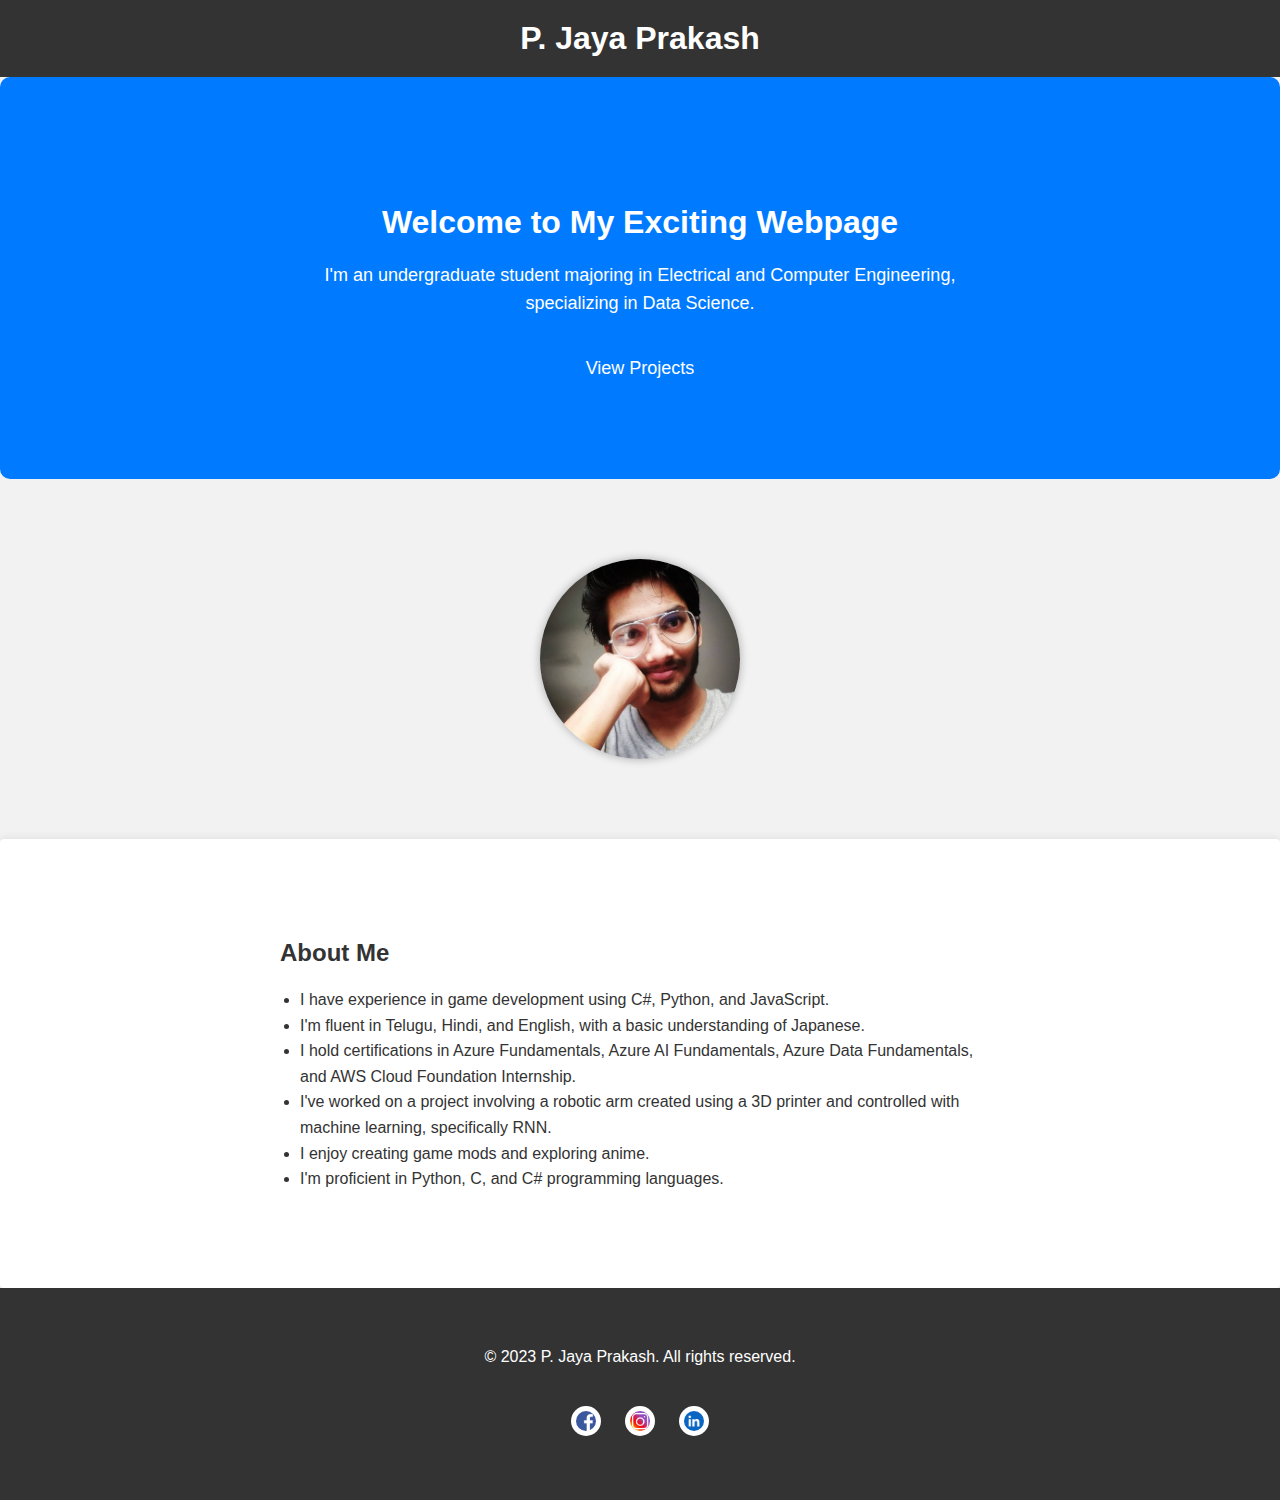
==== index.html @ f95ca8c1 "Update index.html" ====
<!DOCTYPE html>
<html lang="en">
<head>
  <meta charset="UTF-8">
  <meta name="viewport" content="width=device-width, initial-scale=1.0">
  <title>Professional Webpage</title>
  <style>
    * {
      box-sizing: border-box;
    }

    body {
      font-family: Arial, sans-serif;
      background-color: #f2f2f2;
      margin: 0;
      padding: 0;
      color: #333;
    }

    header {
      background-color: #333;
      color: #fff;
      padding: 20px;
      text-align: center;
    }

    h1 {
      font-size: 32px;
      margin: 0;
    }

    .container {
      max-width: 800px;
      margin: 0 auto;
      padding: 40px;
    }

    .hero {
      background-color: #007bff;
      color: #fff;
      padding: 60px;
      text-align: center;
      border-radius: 10px;
    }

    .hero h2 {
      font-size: 32px;
      margin-bottom: 20px;
    }

    .hero p {
      font-size: 18px;
      margin-bottom: 40px;
      line-height: 1.6;
    }

    .btn {
      background-color: #007bff;
      color: #fff;
      padding: 12px 24px;
      border-radius: 4px;
      text-decoration: none;
      font-size: 18px;
      transition: background-color 0.3s ease;
      border: none;
    }

    .btn:hover {
      background-color: #0056b3;
    }

    footer {
      background-color: #333;
      color: #fff;
      padding: 20px;
      text-align: center;
    }

    footer p {
      margin: 0;
    }

    .photo {
      max-width: 200px;
      display: block;
      margin: 0 auto;
      border-radius: 50%;
      margin-top: 40px;
      box-shadow: 0 0 10px rgba(0, 0, 0, 0.3);
    }

    .about {
      background-color: #fff;
      padding: 40px;
      margin-top: 40px;
      border-radius: 4px;
      box-shadow: 0 0 10px rgba(0, 0, 0, 0.1);
    }

    .about h2 {
      font-size: 24px;
      margin-bottom: 20px;
    }

    .about ul {
      list-style-type: disc;
      padding-left: 20px;
      line-height: 1.6;
    }

    .social-icons {
      margin-top: 40px;
      text-align: center;
    }

    .social-icons a {
      display: inline-block;
      margin: 0 10px;
      transition: opacity 0.3s ease;
    }

    .social-icons a img {
      width: 30px;
      height: 30px;
      border-radius: 50%;
      background-color: #fff;
      padding: 5px;
      transition: transform 0.3s ease;
    }

    .social-icons a:hover {
      opacity: 0.7;
    }

    @keyframes pulse {
      0% {
        transform: scale(1);
      }
      50% {
        transform: scale(1.1);
      }
      100% {
        transform: scale(1);
      }
    }

    .hero .btn {
      animation: pulse 1s infinite;
    }
  </style>
</head>
<body>

  <header>
    <h1>P. Jaya Prakash</h1>
  </header>

  <section class="hero">
    <div class="container">
      <h2>Welcome to My Exciting Webpage</h2>
      <p>I'm an undergraduate student majoring in Electrical and Computer Engineering, specializing in Data Science.</p>
      <a href="#" class="btn">View Projects</a>
    </div>
  </section>

  <div class="container">
    <img src="PHOTO.png" alt="My Photo" class="photo">
  </div>

  <section class="about">
    <div class="container">
      <h2>About Me</h2>
      <ul>
        <li>I have experience in game development using C#, Python, and JavaScript.</li>
        <li>I'm fluent in Telugu, Hindi, and English, with a basic understanding of Japanese.</li>
        <li>I hold certifications in Azure Fundamentals, Azure AI Fundamentals, Azure Data Fundamentals, and AWS Cloud Foundation Internship.</li>
        <li>I've worked on a project involving a robotic arm created using a 3D printer and controlled with machine learning, specifically RNN.</li>
        <li>I enjoy creating game mods and exploring anime.</li>
        <li>I'm proficient in Python, C, and C# programming languages.</li>
      </ul>
    </div>
  </section>

  <footer>
    <div class="container">
      <p>&copy; 2023 P. Jaya Prakash. All rights reserved.</p>
      <div class="social-icons">
        <a href="https://www.facebook.com/JayaPrakashPinninti0/"><img src="facebook.png" alt="Facebook"></a>
        <a href="https://www.instagram.com/prakashjp86/?hl=en"><img src="instagram.png" alt="Instagram"></a>
        <a href="https://www.linkedin.com/in/jaya-prakash-pinninti-8a67a0218/"><img src="linkedin.png" alt="LinkedIn"></a>
      </div>
    </div>
  </footer>

</body>
</html>
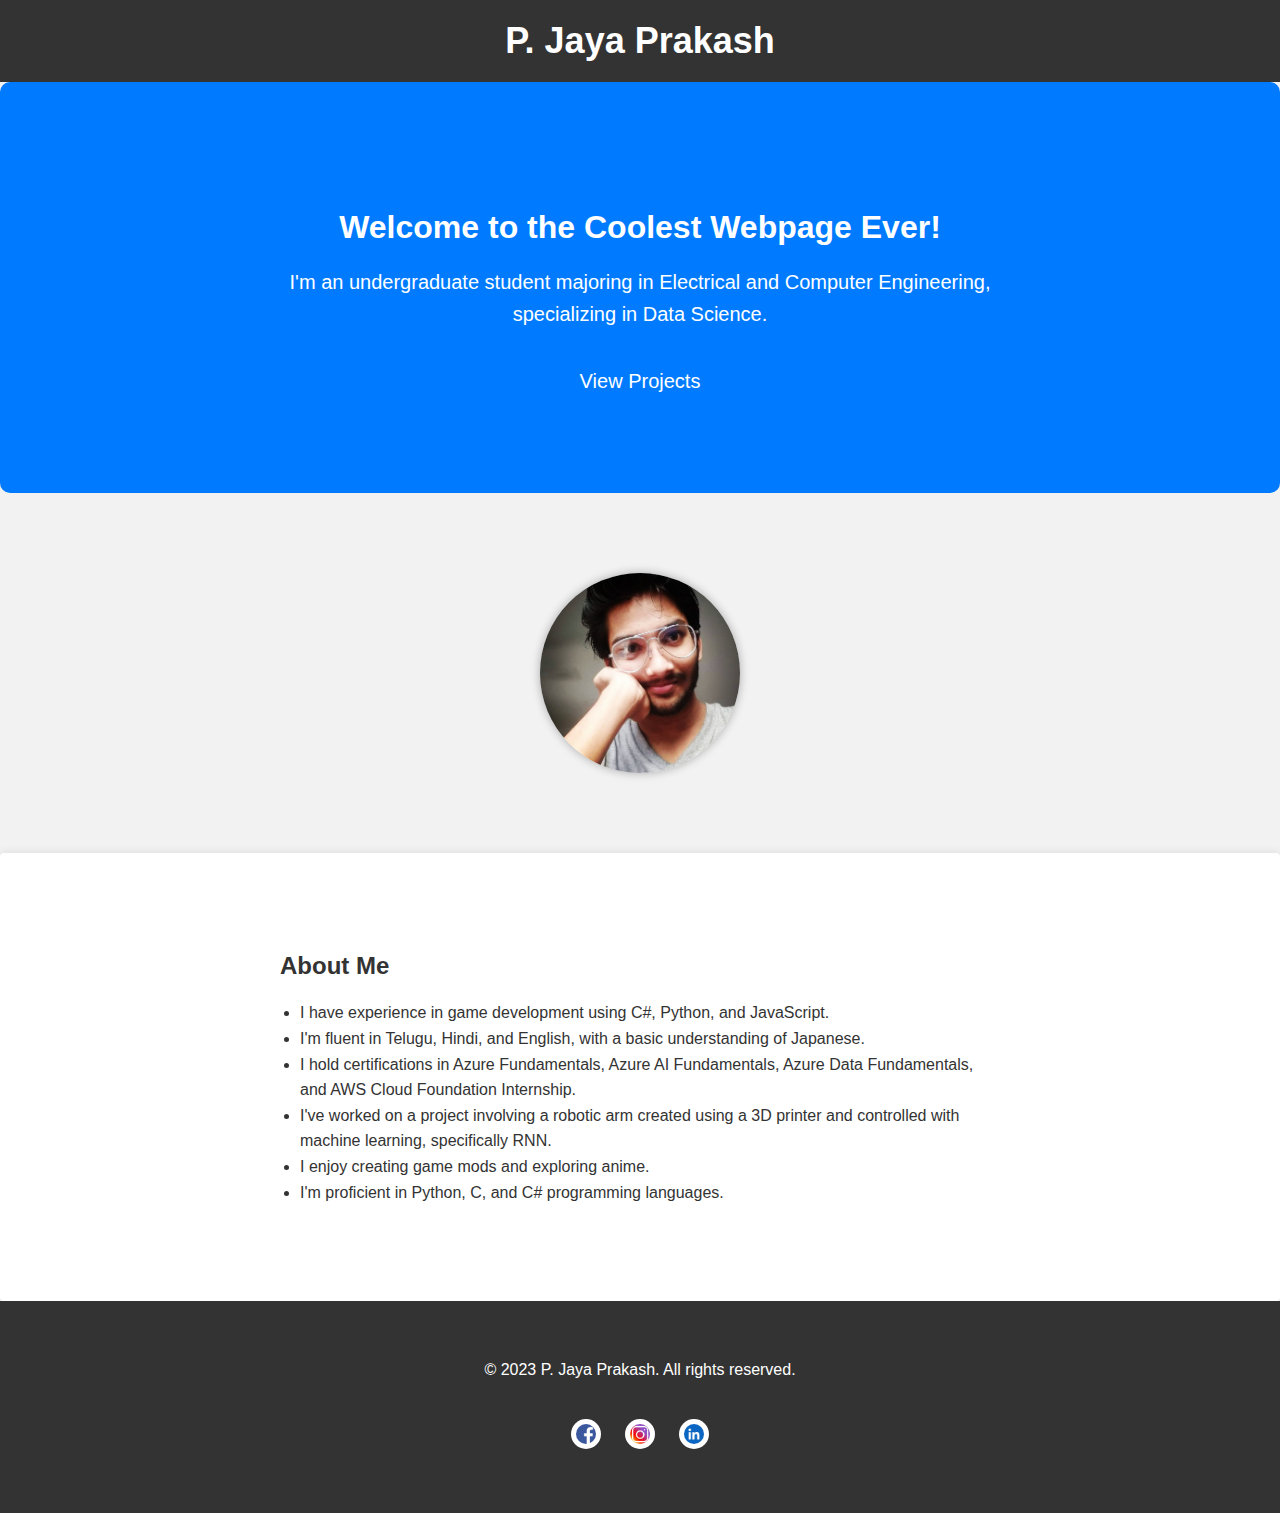
==== commit 5ca7b986: "Update index.html" ====
--- a/index.html
+++ b/index.html
@@ -3,7 +3,7 @@
 <head>
   <meta charset="UTF-8">
   <meta name="viewport" content="width=device-width, initial-scale=1.0">
-  <title>Professional Webpage</title>
+  <title>The Coolest Webpage Ever</title>
   <style>
     * {
       box-sizing: border-box;
@@ -25,7 +25,7 @@
     }
 
     h1 {
-      font-size: 32px;
+      font-size: 36px;
       margin: 0;
     }
 
@@ -49,7 +49,7 @@
     }
 
     .hero p {
-      font-size: 18px;
+      font-size: 20px;
       margin-bottom: 40px;
       line-height: 1.6;
     }
@@ -60,7 +60,7 @@
       padding: 12px 24px;
       border-radius: 4px;
       text-decoration: none;
-      font-size: 18px;
+      font-size: 20px;
       transition: background-color 0.3s ease;
       border: none;
     }
@@ -157,7 +157,7 @@
 
   <section class="hero">
     <div class="container">
-      <h2>Welcome to My Exciting Webpage</h2>
+      <h2>Welcome to the Coolest Webpage Ever!</h2>
       <p>I'm an undergraduate student majoring in Electrical and Computer Engineering, specializing in Data Science.</p>
       <a href="#" class="btn">View Projects</a>
     </div>
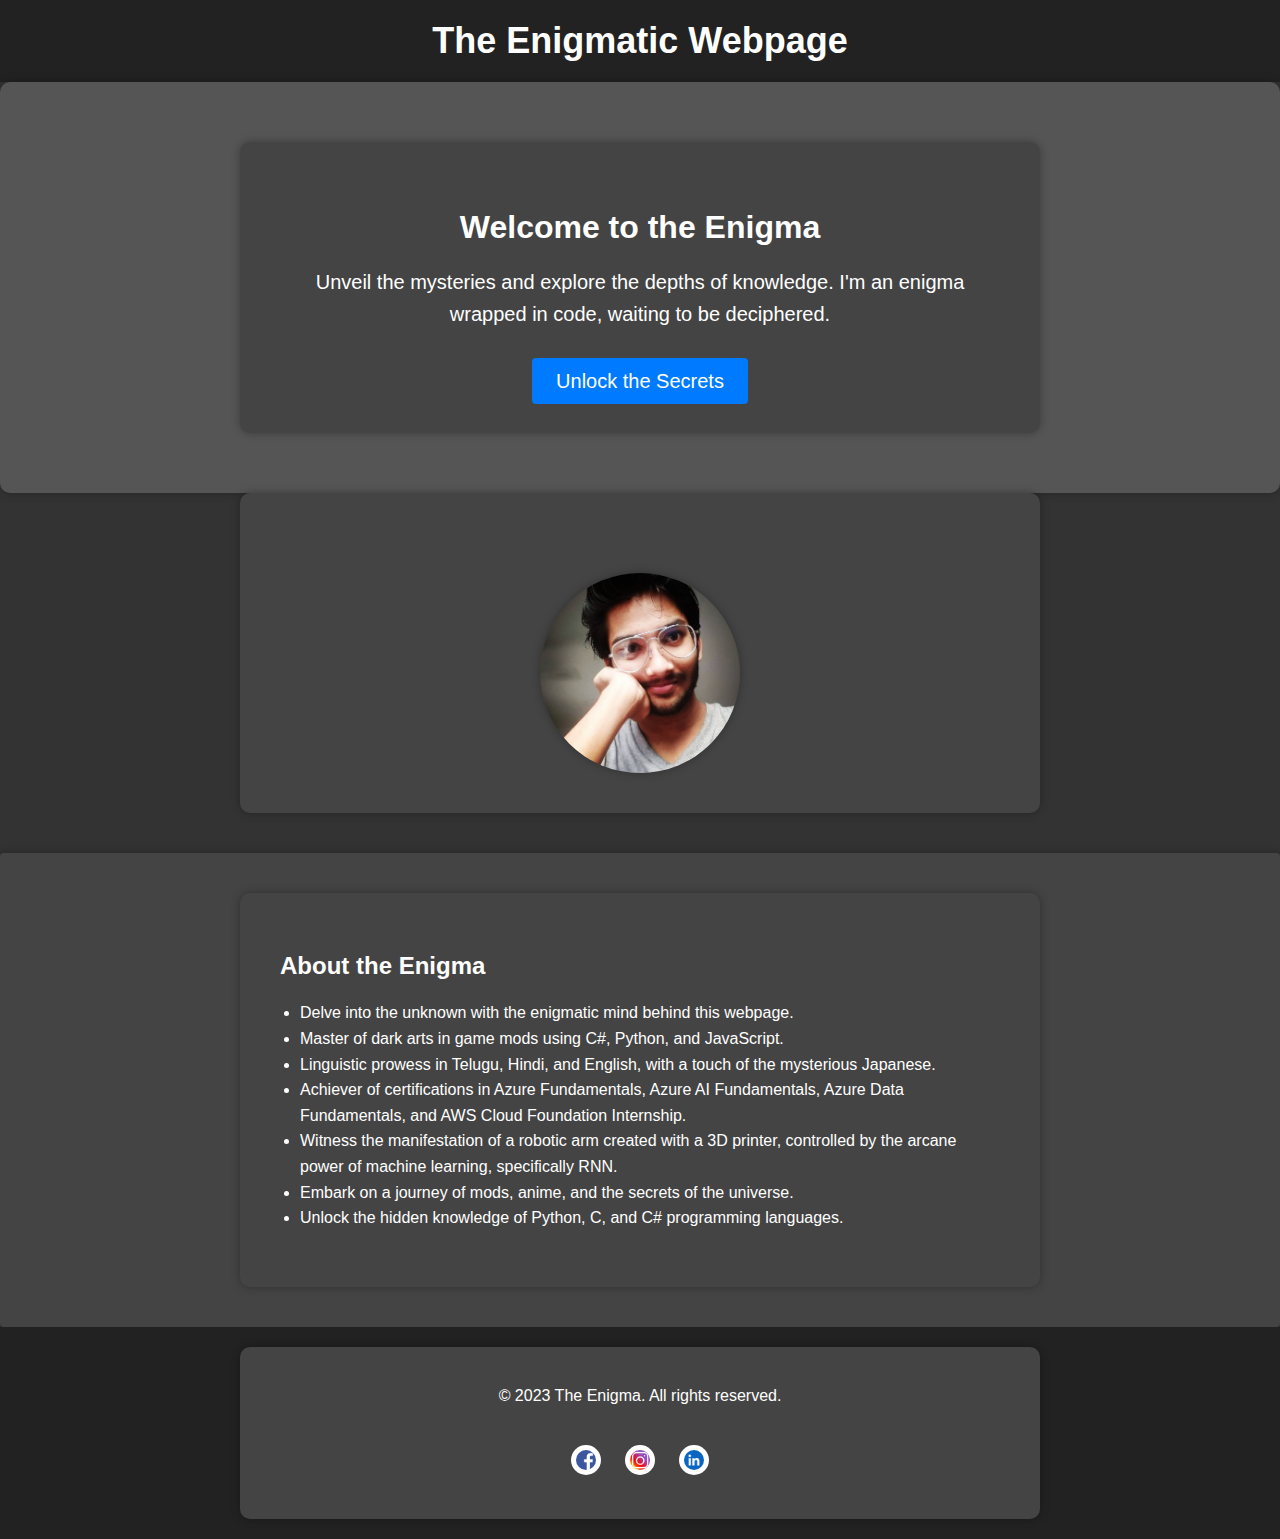
==== commit 4595d617: "Update index.html" ====
--- a/index.html
+++ b/index.html
@@ -3,7 +3,7 @@
 <head>
   <meta charset="UTF-8">
   <meta name="viewport" content="width=device-width, initial-scale=1.0">
-  <title>The Coolest Webpage Ever</title>
+  <title>The Enigmatic Webpage</title>
   <style>
     * {
       box-sizing: border-box;
@@ -11,15 +11,14 @@
 
     body {
       font-family: Arial, sans-serif;
-      background-color: #f2f2f2;
+      background-color: #333;
       margin: 0;
       padding: 0;
-      color: #333;
+      color: #fff;
     }
 
     header {
-      background-color: #333;
-      color: #fff;
+      background-color: #222;
       padding: 20px;
       text-align: center;
     }
@@ -33,14 +32,17 @@
       max-width: 800px;
       margin: 0 auto;
       padding: 40px;
+      background-color: #444;
+      border-radius: 10px;
+      box-shadow: 0 0 10px rgba(0, 0, 0, 0.3);
     }
 
     .hero {
-      background-color: #007bff;
-      color: #fff;
+      background-color: #555;
       padding: 60px;
       text-align: center;
       border-radius: 10px;
+      box-shadow: 0 0 10px rgba(0, 0, 0, 0.3);
     }
 
     .hero h2 {
@@ -70,8 +72,7 @@
     }
 
     footer {
-      background-color: #333;
-      color: #fff;
+      background-color: #222;
       padding: 20px;
       text-align: center;
     }
@@ -90,11 +91,11 @@
     }
 
     .about {
-      background-color: #fff;
+      background-color: #444;
       padding: 40px;
       margin-top: 40px;
       border-radius: 4px;
-      box-shadow: 0 0 10px rgba(0, 0, 0, 0.1);
+      box-shadow: 0 0 10px rgba(0, 0, 0, 0.3);
     }
 
     .about h2 {
@@ -125,41 +126,24 @@
       border-radius: 50%;
       background-color: #fff;
       padding: 5px;
-      transition: transform 0.3s ease;
     }
 
     .social-icons a:hover {
       opacity: 0.7;
-    }
-
-    @keyframes pulse {
-      0% {
-        transform: scale(1);
-      }
-      50% {
-        transform: scale(1.1);
-      }
-      100% {
-        transform: scale(1);
-      }
-    }
-
-    .hero .btn {
-      animation: pulse 1s infinite;
     }
   </style>
 </head>
 <body>
 
   <header>
-    <h1>P. Jaya Prakash</h1>
+    <h1>The Enigmatic Webpage</h1>
   </header>
 
   <section class="hero">
     <div class="container">
-      <h2>Welcome to the Coolest Webpage Ever!</h2>
-      <p>I'm an undergraduate student majoring in Electrical and Computer Engineering, specializing in Data Science.</p>
-      <a href="#" class="btn">View Projects</a>
+      <h2>Welcome to the Enigma</h2>
+      <p>Unveil the mysteries and explore the depths of knowledge. I'm an enigma wrapped in code, waiting to be deciphered.</p>
+      <a href="#" class="btn">Unlock the Secrets</a>
     </div>
   </section>
 
@@ -169,21 +153,22 @@
 
   <section class="about">
     <div class="container">
-      <h2>About Me</h2>
+      <h2>About the Enigma</h2>
       <ul>
-        <li>I have experience in game development using C#, Python, and JavaScript.</li>
-        <li>I'm fluent in Telugu, Hindi, and English, with a basic understanding of Japanese.</li>
-        <li>I hold certifications in Azure Fundamentals, Azure AI Fundamentals, Azure Data Fundamentals, and AWS Cloud Foundation Internship.</li>
-        <li>I've worked on a project involving a robotic arm created using a 3D printer and controlled with machine learning, specifically RNN.</li>
-        <li>I enjoy creating game mods and exploring anime.</li>
-        <li>I'm proficient in Python, C, and C# programming languages.</li>
+        <li>Delve into the unknown with the enigmatic mind behind this webpage.</li>
+        <li>Master of dark arts in game mods using C#, Python, and JavaScript.</li>
+        <li>Linguistic prowess in Telugu, Hindi, and English, with a touch of the mysterious Japanese.</li>
+        <li>Achiever of certifications in Azure Fundamentals, Azure AI Fundamentals, Azure Data Fundamentals, and AWS Cloud Foundation Internship.</li>
+        <li>Witness the manifestation of a robotic arm created with a 3D printer, controlled by the arcane power of machine learning, specifically RNN.</li>
+        <li>Embark on a journey of mods, anime, and the secrets of the universe.</li>
+        <li>Unlock the hidden knowledge of Python, C, and C# programming languages.</li>
       </ul>
     </div>
   </section>
 
   <footer>
     <div class="container">
-      <p>&copy; 2023 P. Jaya Prakash. All rights reserved.</p>
+      <p>&copy; 2023 The Enigma. All rights reserved.</p>
       <div class="social-icons">
         <a href="https://www.facebook.com/JayaPrakashPinninti0/"><img src="facebook.png" alt="Facebook"></a>
         <a href="https://www.instagram.com/prakashjp86/?hl=en"><img src="instagram.png" alt="Instagram"></a>
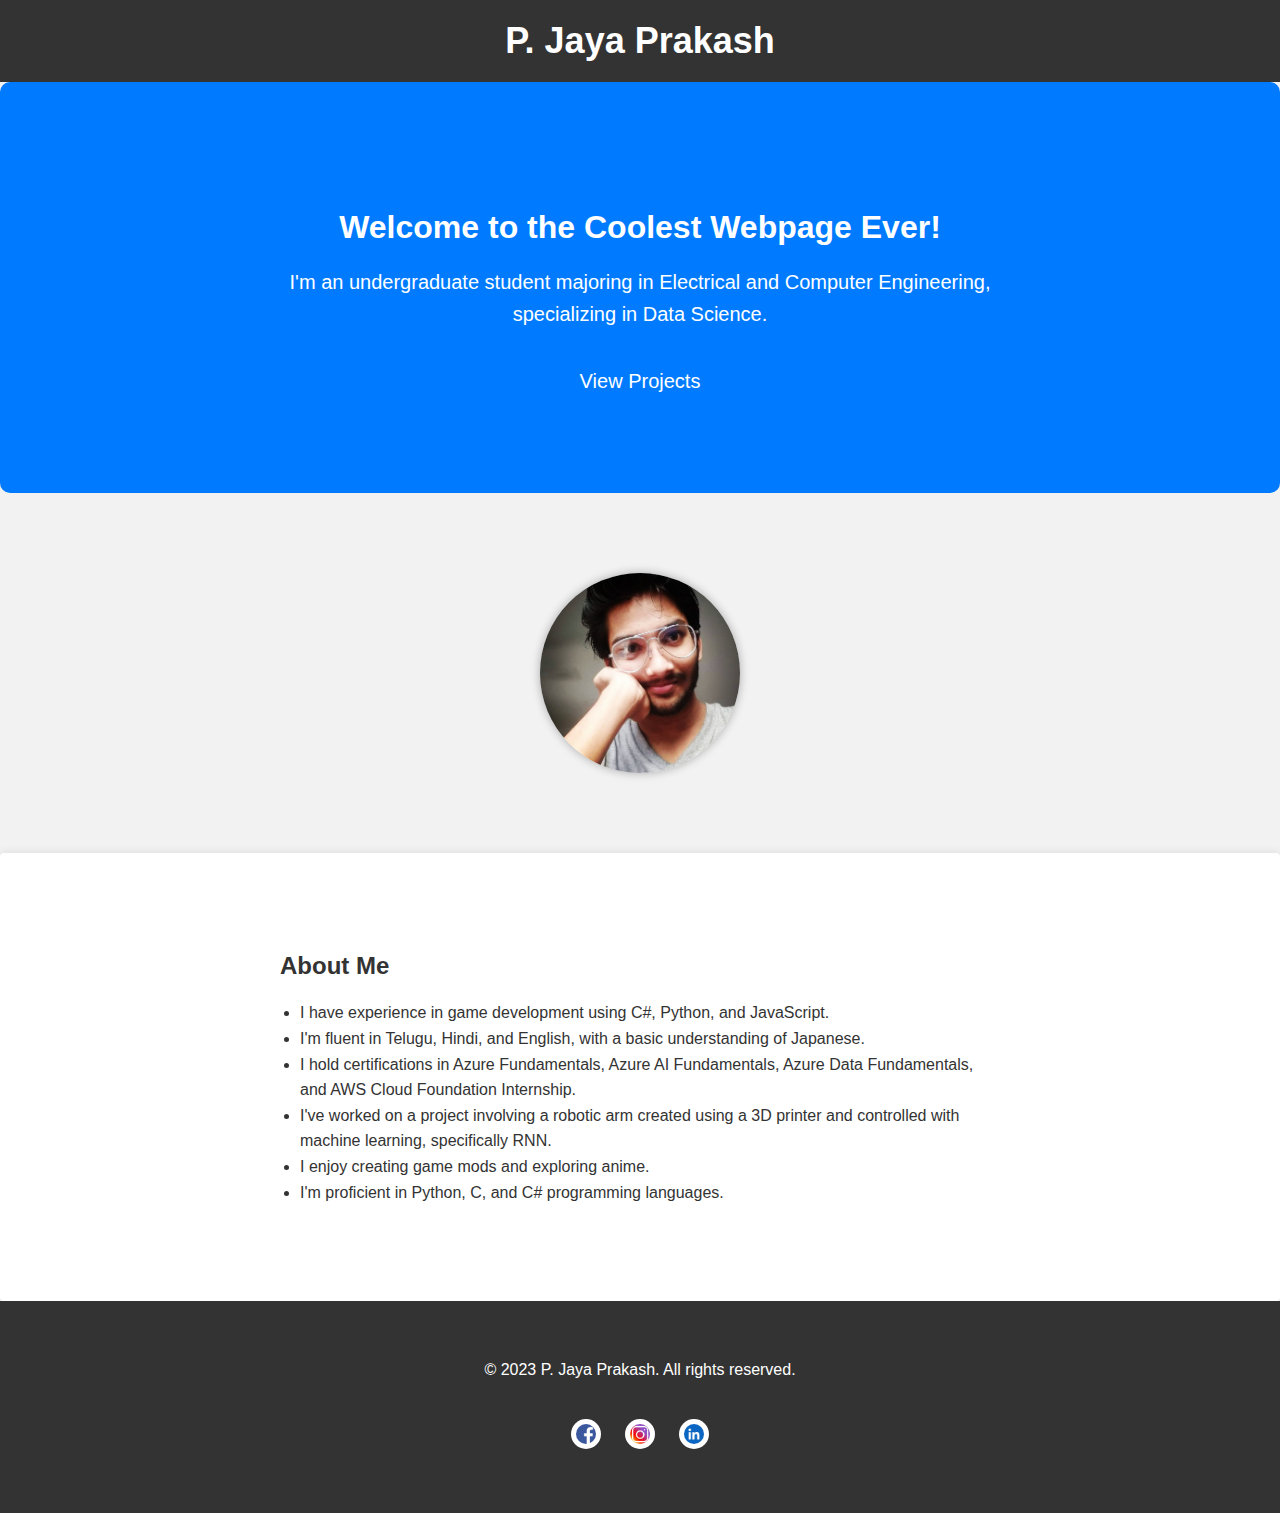
==== commit 99555f8f: "Update index.html" ====
--- a/index.html
+++ b/index.html
@@ -3,7 +3,7 @@
 <head>
   <meta charset="UTF-8">
   <meta name="viewport" content="width=device-width, initial-scale=1.0">
-  <title>The Enigmatic Webpage</title>
+  <title>The Coolest Webpage Ever</title>
   <style>
     * {
       box-sizing: border-box;
@@ -11,14 +11,15 @@
 
     body {
       font-family: Arial, sans-serif;
-      background-color: #333;
+      background-color: #f2f2f2;
       margin: 0;
       padding: 0;
-      color: #fff;
+      color: #333;
     }
 
     header {
-      background-color: #222;
+      background-color: #333;
+      color: #fff;
       padding: 20px;
       text-align: center;
     }
@@ -32,17 +33,14 @@
       max-width: 800px;
       margin: 0 auto;
       padding: 40px;
-      background-color: #444;
-      border-radius: 10px;
-      box-shadow: 0 0 10px rgba(0, 0, 0, 0.3);
     }
 
     .hero {
-      background-color: #555;
+      background-color: #007bff;
+      color: #fff;
       padding: 60px;
       text-align: center;
       border-radius: 10px;
-      box-shadow: 0 0 10px rgba(0, 0, 0, 0.3);
     }
 
     .hero h2 {
@@ -72,7 +70,8 @@
     }
 
     footer {
-      background-color: #222;
+      background-color: #333;
+      color: #fff;
       padding: 20px;
       text-align: center;
     }
@@ -91,11 +90,11 @@
     }
 
     .about {
-      background-color: #444;
+      background-color: #fff;
       padding: 40px;
       margin-top: 40px;
       border-radius: 4px;
-      box-shadow: 0 0 10px rgba(0, 0, 0, 0.3);
+      box-shadow: 0 0 10px rgba(0, 0, 0, 0.1);
     }
 
     .about h2 {
@@ -126,24 +125,41 @@
       border-radius: 50%;
       background-color: #fff;
       padding: 5px;
+      transition: transform 0.3s ease;
     }
 
     .social-icons a:hover {
       opacity: 0.7;
+    }
+
+    @keyframes pulse {
+      0% {
+        transform: scale(1);
+      }
+      50% {
+        transform: scale(1.1);
+      }
+      100% {
+        transform: scale(1);
+      }
+    }
+
+    .hero .btn {
+      animation: pulse 1s infinite;
     }
   </style>
 </head>
 <body>
 
   <header>
-    <h1>The Enigmatic Webpage</h1>
+    <h1>P. Jaya Prakash</h1>
   </header>
 
   <section class="hero">
     <div class="container">
-      <h2>Welcome to the Enigma</h2>
-      <p>Unveil the mysteries and explore the depths of knowledge. I'm an enigma wrapped in code, waiting to be deciphered.</p>
-      <a href="#" class="btn">Unlock the Secrets</a>
+      <h2>Welcome to the Coolest Webpage Ever!</h2>
+      <p>I'm an undergraduate student majoring in Electrical and Computer Engineering, specializing in Data Science.</p>
+      <a href="#" class="btn">View Projects</a>
     </div>
   </section>
 
@@ -153,22 +169,21 @@
 
   <section class="about">
     <div class="container">
-      <h2>About the Enigma</h2>
+      <h2>About Me</h2>
       <ul>
-        <li>Delve into the unknown with the enigmatic mind behind this webpage.</li>
-        <li>Master of dark arts in game mods using C#, Python, and JavaScript.</li>
-        <li>Linguistic prowess in Telugu, Hindi, and English, with a touch of the mysterious Japanese.</li>
-        <li>Achiever of certifications in Azure Fundamentals, Azure AI Fundamentals, Azure Data Fundamentals, and AWS Cloud Foundation Internship.</li>
-        <li>Witness the manifestation of a robotic arm created with a 3D printer, controlled by the arcane power of machine learning, specifically RNN.</li>
-        <li>Embark on a journey of mods, anime, and the secrets of the universe.</li>
-        <li>Unlock the hidden knowledge of Python, C, and C# programming languages.</li>
+        <li>I have experience in game development using C#, Python, and JavaScript.</li>
+        <li>I'm fluent in Telugu, Hindi, and English, with a basic understanding of Japanese.</li>
+        <li>I hold certifications in Azure Fundamentals, Azure AI Fundamentals, Azure Data Fundamentals, and AWS Cloud Foundation Internship.</li>
+        <li>I've worked on a project involving a robotic arm created using a 3D printer and controlled with machine learning, specifically RNN.</li>
+        <li>I enjoy creating game mods and exploring anime.</li>
+        <li>I'm proficient in Python, C, and C# programming languages.</li>
       </ul>
     </div>
   </section>
 
   <footer>
     <div class="container">
-      <p>&copy; 2023 The Enigma. All rights reserved.</p>
+      <p>&copy; 2023 P. Jaya Prakash. All rights reserved.</p>
       <div class="social-icons">
         <a href="https://www.facebook.com/JayaPrakashPinninti0/"><img src="facebook.png" alt="Facebook"></a>
         <a href="https://www.instagram.com/prakashjp86/?hl=en"><img src="instagram.png" alt="Instagram"></a>
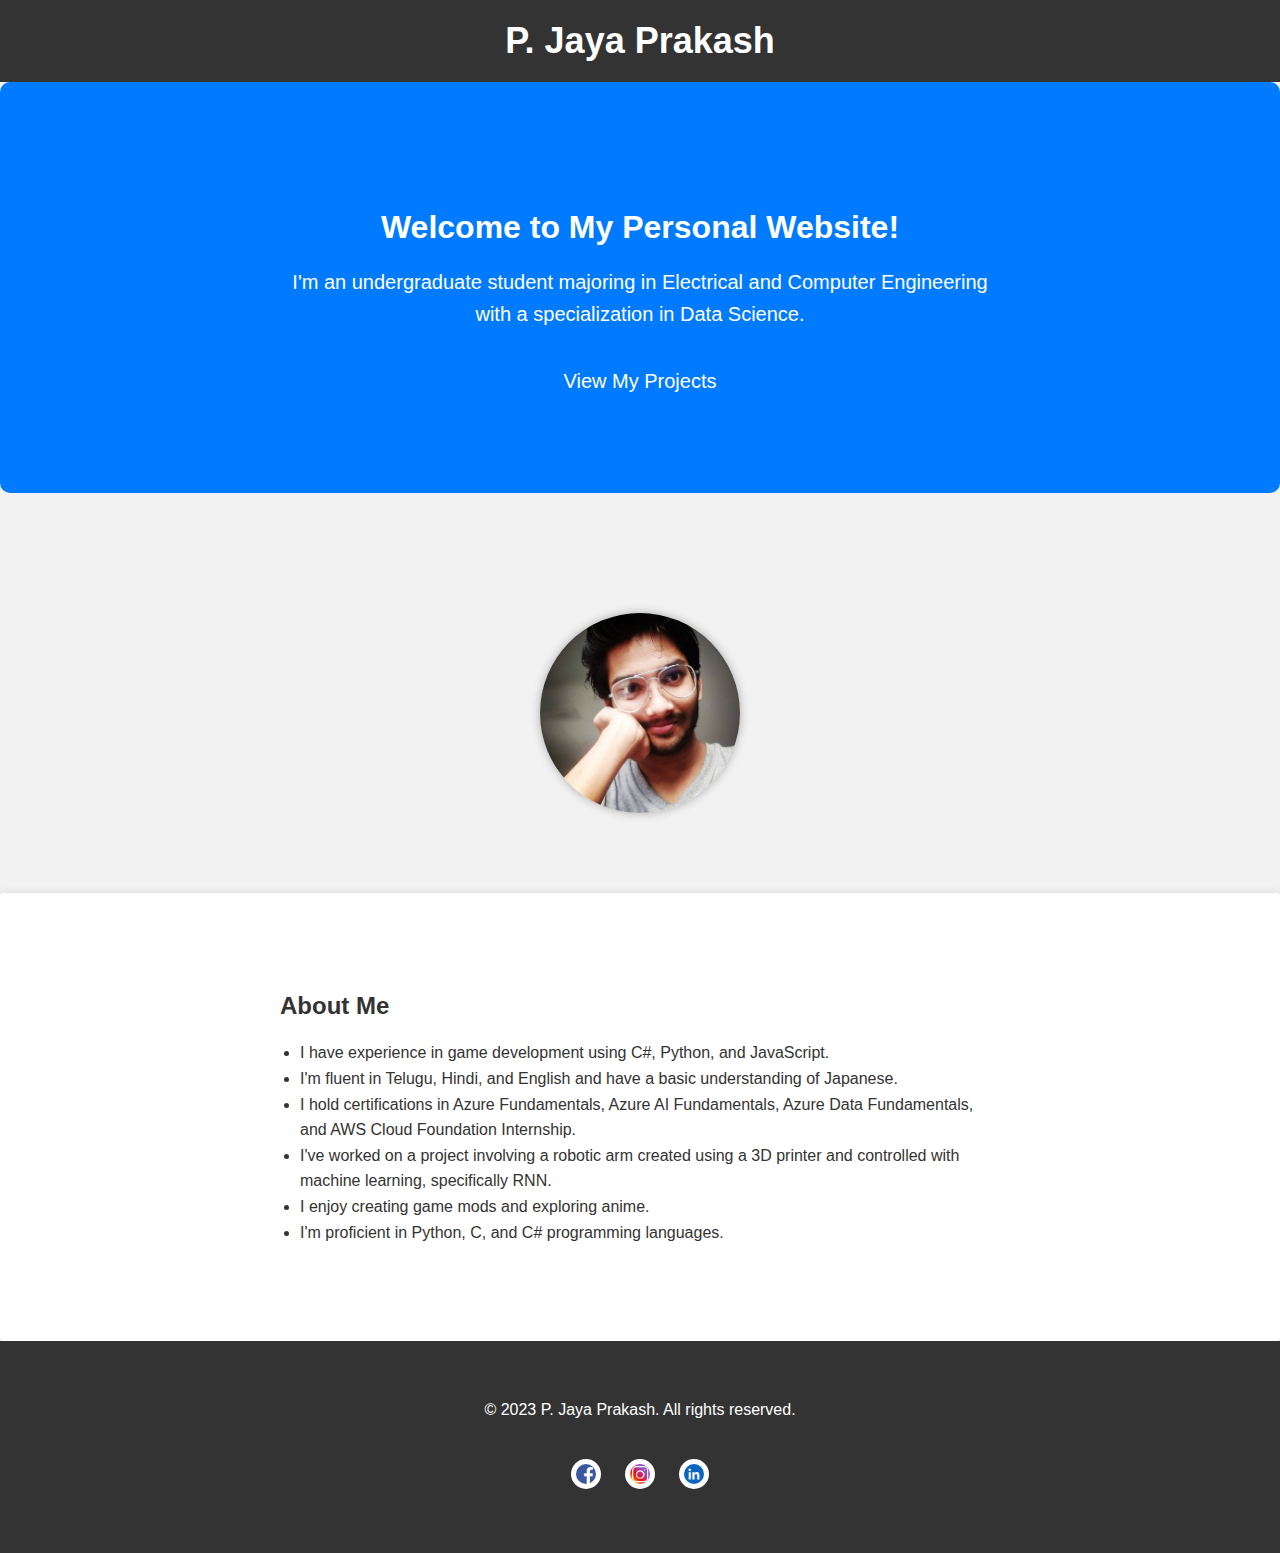
==== commit ee29ced8: "Update index.html" ====
--- a/index.html
+++ b/index.html
@@ -3,176 +3,172 @@
 <head>
   <meta charset="UTF-8">
   <meta name="viewport" content="width=device-width, initial-scale=1.0">
-  <title>The Coolest Webpage Ever</title>
+  <title>P. Jaya Prakash - Personal Website</title>
   <style>
     * {
       box-sizing: border-box;
     }
+    body {
+  font-family: Arial, sans-serif;
+  background-color: #f2f2f2;
+  margin: 0;
+  padding: 0;
+  color: #333;
+}
 
-    body {
-      font-family: Arial, sans-serif;
-      background-color: #f2f2f2;
-      margin: 0;
-      padding: 0;
-      color: #333;
-    }
+header {
+  background-color: #333;
+  color: #fff;
+  padding: 20px;
+  text-align: center;
+}
 
-    header {
-      background-color: #333;
-      color: #fff;
-      padding: 20px;
-      text-align: center;
-    }
+h1 {
+  font-size: 36px;
+  margin: 0;
+}
 
-    h1 {
-      font-size: 36px;
-      margin: 0;
-    }
+.container {
+  max-width: 800px;
+  margin: 0 auto;
+  padding: 40px;
+}
 
-    .container {
-      max-width: 800px;
-      margin: 0 auto;
-      padding: 40px;
-    }
+.hero {
+  background-color: #007bff;
+  color: #fff;
+  padding: 60px;
+  text-align: center;
+  border-radius: 10px;
+  margin-bottom: 40px;
+}
 
-    .hero {
-      background-color: #007bff;
-      color: #fff;
-      padding: 60px;
-      text-align: center;
-      border-radius: 10px;
-    }
+.hero h2 {
+  font-size: 32px;
+  margin-bottom: 20px;
+}
 
-    .hero h2 {
-      font-size: 32px;
-      margin-bottom: 20px;
-    }
+.hero p {
+  font-size: 20px;
+  margin-bottom: 40px;
+  line-height: 1.6;
+}
 
-    .hero p {
-      font-size: 20px;
-      margin-bottom: 40px;
-      line-height: 1.6;
-    }
+.btn {
+  background-color: #007bff;
+  color: #fff;
+  padding: 12px 24px;
+  border-radius: 4px;
+  text-decoration: none;
+  font-size: 20px;
+  transition: background-color 0.3s ease;
+  border: none;
+}
 
-    .btn {
-      background-color: #007bff;
-      color: #fff;
-      padding: 12px 24px;
-      border-radius: 4px;
-      text-decoration: none;
-      font-size: 20px;
-      transition: background-color 0.3s ease;
-      border: none;
-    }
+.btn:hover {
+  background-color: #0056b3;
+}
 
-    .btn:hover {
-      background-color: #0056b3;
-    }
+footer {
+  background-color: #333;
+  color: #fff;
+  padding: 20px;
+  text-align: center;
+}
 
-    footer {
-      background-color: #333;
-      color: #fff;
-      padding: 20px;
-      text-align: center;
-    }
+footer p {
+  margin: 0;
+}
 
-    footer p {
-      margin: 0;
-    }
+.photo {
+  max-width: 200px;
+  display: block;
+  margin: 0 auto;
+  border-radius: 50%;
+  margin-top: 40px;
+  box-shadow: 0 0 10px rgba(0, 0, 0, 0.3);
+}
 
-    .photo {
-      max-width: 200px;
-      display: block;
-      margin: 0 auto;
-      border-radius: 50%;
-      margin-top: 40px;
-      box-shadow: 0 0 10px rgba(0, 0, 0, 0.3);
-    }
+.about {
+  background-color: #fff;
+  padding: 40px;
+  margin-top: 40px;
+  border-radius: 4px;
+  box-shadow: 0 0 10px rgba(0, 0, 0, 0.1);
+}
 
-    .about {
-      background-color: #fff;
-      padding: 40px;
-      margin-top: 40px;
-      border-radius: 4px;
-      box-shadow: 0 0 10px rgba(0, 0, 0, 0.1);
-    }
+.about h2 {
+  font-size: 24px;
+  margin-bottom: 20px;
+}
 
-    .about h2 {
-      font-size: 24px;
-      margin-bottom: 20px;
-    }
+.about ul {
+  list-style-type: disc;
+  padding-left: 20px;
+  line-height: 1.6;
+}
 
-    .about ul {
-      list-style-type: disc;
-      padding-left: 20px;
-      line-height: 1.6;
-    }
+.social-icons {
+  margin-top: 40px;
+  text-align: center;
+}
 
-    .social-icons {
-      margin-top: 40px;
-      text-align: center;
-    }
+.social-icons a {
+  display: inline-block;
+  margin: 0 10px;
+  transition: opacity 0.3s ease;
+}
 
-    .social-icons a {
-      display: inline-block;
-      margin: 0 10px;
-      transition: opacity 0.3s ease;
-    }
+.social-icons a img {
+  width: 30px;
+  height: 30px;
+  border-radius: 50%;
+  background-color: #fff;
+  padding: 5px;
+  transition: transform 0.3s ease;
+}
 
-    .social-icons a img {
-      width: 30px;
-      height: 30px;
-      border-radius: 50%;
-      background-color: #fff;
-      padding: 5px;
-      transition: transform 0.3s ease;
-    }
+.social-icons a:hover {
+  opacity: 0.7;
+}
 
-    .social-icons a:hover {
-      opacity: 0.7;
-    }
+@keyframes pulse {
+  0% {
+    transform: scale(1);
+  }
+  50% {
+    transform: scale(1.1);
+  }
+  100% {
+    transform: scale(1);
+  }
+}
 
-    @keyframes pulse {
-      0% {
-        transform: scale(1);
-      }
-      50% {
-        transform: scale(1.1);
-      }
-      100% {
-        transform: scale(1);
-      }
-    }
-
-    .hero .btn {
-      animation: pulse 1s infinite;
-    }
-  </style>
+.hero .btn {
+  animation: pulse 1s infinite;
+}
+ </style>
 </head>
 <body>
-
   <header>
     <h1>P. Jaya Prakash</h1>
   </header>
-
   <section class="hero">
     <div class="container">
-      <h2>Welcome to the Coolest Webpage Ever!</h2>
-      <p>I'm an undergraduate student majoring in Electrical and Computer Engineering, specializing in Data Science.</p>
-      <a href="#" class="btn">View Projects</a>
+      <h2>Welcome to My Personal Website!</h2>
+      <p>I'm an undergraduate student majoring in Electrical and Computer Engineering with a specialization in Data Science.</p>
+      <a href="#" class="btn">View My Projects</a>
     </div>
   </section>
-
   <div class="container">
     <img src="PHOTO.png" alt="My Photo" class="photo">
   </div>
-
   <section class="about">
     <div class="container">
       <h2>About Me</h2>
       <ul>
         <li>I have experience in game development using C#, Python, and JavaScript.</li>
-        <li>I'm fluent in Telugu, Hindi, and English, with a basic understanding of Japanese.</li>
+        <li>I'm fluent in Telugu, Hindi, and English and have a basic understanding of Japanese.</li>
         <li>I hold certifications in Azure Fundamentals, Azure AI Fundamentals, Azure Data Fundamentals, and AWS Cloud Foundation Internship.</li>
         <li>I've worked on a project involving a robotic arm created using a 3D printer and controlled with machine learning, specifically RNN.</li>
         <li>I enjoy creating game mods and exploring anime.</li>
@@ -180,7 +176,6 @@
       </ul>
     </div>
   </section>
-
   <footer>
     <div class="container">
       <p>&copy; 2023 P. Jaya Prakash. All rights reserved.</p>
@@ -191,6 +186,5 @@
       </div>
     </div>
   </footer>
-
 </body>
 </html>
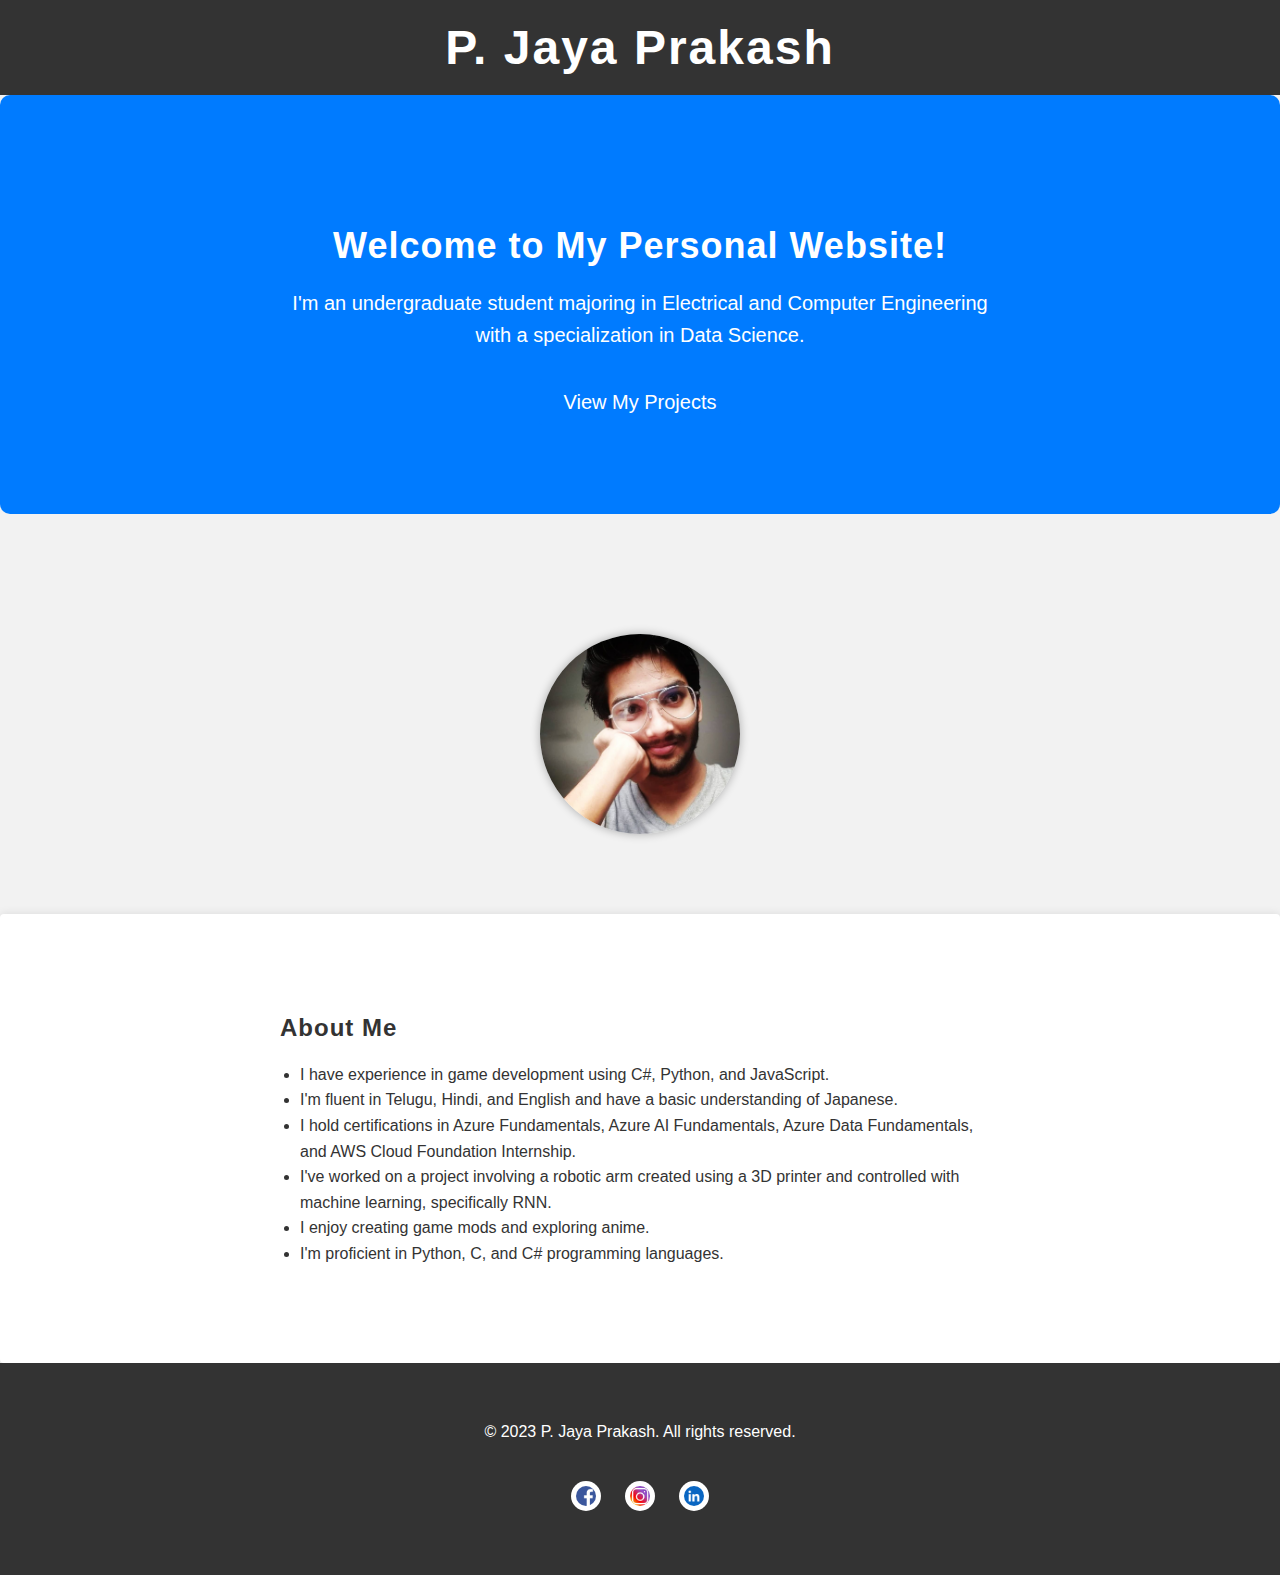
==== commit e4ff2bd5: "Update index.html" ====
--- a/index.html
+++ b/index.html
@@ -24,8 +24,9 @@
 }
 
 h1 {
-  font-size: 36px;
+  font-size: 48px;
   margin: 0;
+  letter-spacing: 2px;
 }
 
 .container {
@@ -44,8 +45,9 @@
 }
 
 .hero h2 {
-  font-size: 32px;
+  font-size: 36px;
   margin-bottom: 20px;
+  letter-spacing: 1px;
 }
 
 .hero p {
@@ -100,6 +102,7 @@
 .about h2 {
   font-size: 24px;
   margin-bottom: 20px;
+  letter-spacing: 1px;
 }
 
 .about ul {
@@ -137,7 +140,7 @@
     transform: scale(1);
   }
   50% {
-    transform: scale(1.1);
+    transform: scale(1.05);
   }
   100% {
     transform: scale(1);
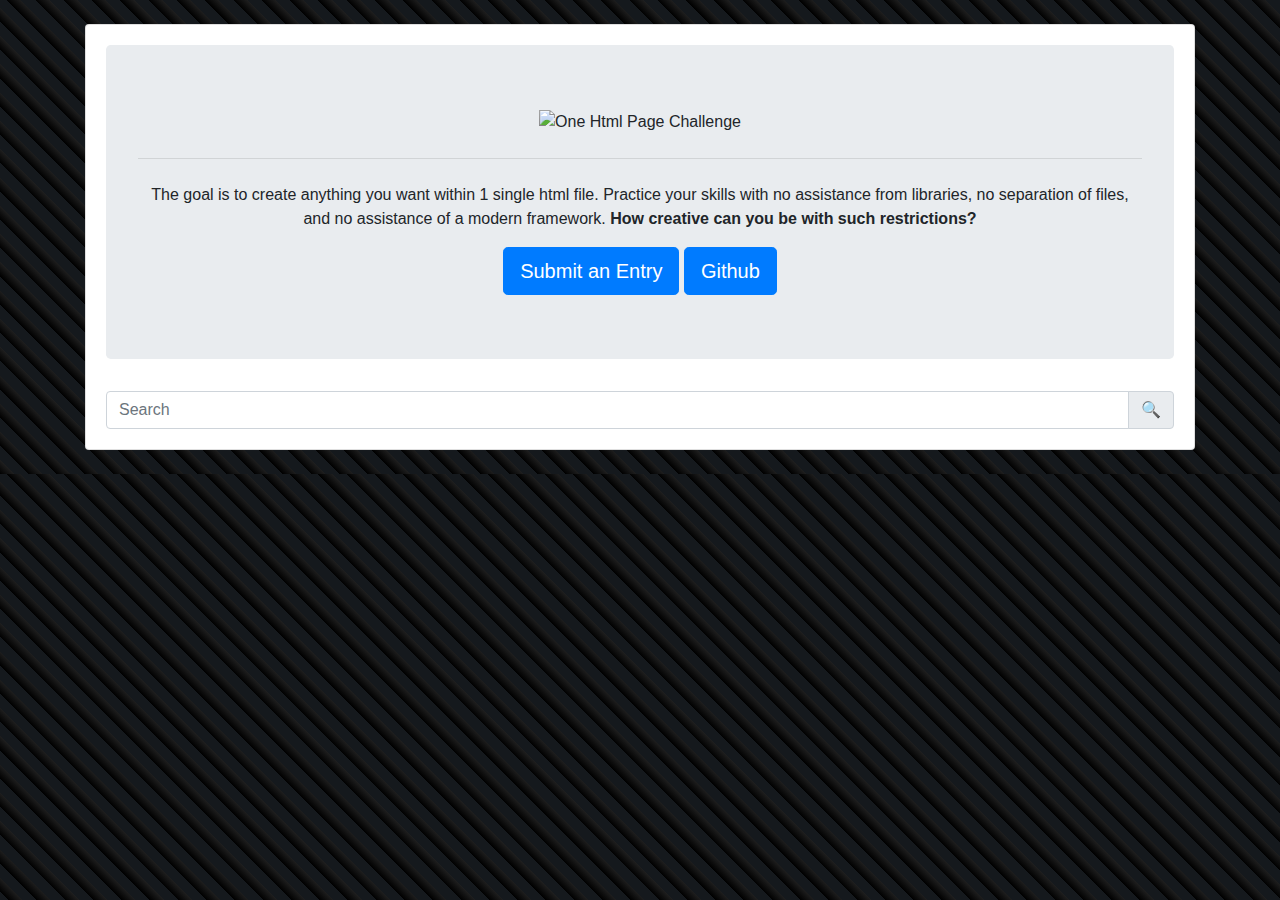
==== commit 1e7ea9c9: "Update index.html" ====
--- a/index.html
+++ b/index.html
@@ -1,193 +1,271 @@
 <!DOCTYPE html>
 <html lang="en">
-<head>
-  <meta charset="UTF-8">
-  <meta name="viewport" content="width=device-width, initial-scale=1.0">
-  <title>P. Jaya Prakash - Personal Website</title>
-  <style>
-    * {
-      box-sizing: border-box;
-    }
-    body {
-  font-family: Arial, sans-serif;
-  background-color: #f2f2f2;
-  margin: 0;
-  padding: 0;
-  color: #333;
-}
-
-header {
-  background-color: #333;
-  color: #fff;
-  padding: 20px;
-  text-align: center;
-}
-
-h1 {
-  font-size: 48px;
-  margin: 0;
-  letter-spacing: 2px;
-}
-
-.container {
-  max-width: 800px;
-  margin: 0 auto;
-  padding: 40px;
-}
-
-.hero {
-  background-color: #007bff;
-  color: #fff;
-  padding: 60px;
-  text-align: center;
-  border-radius: 10px;
-  margin-bottom: 40px;
-}
-
-.hero h2 {
-  font-size: 36px;
-  margin-bottom: 20px;
-  letter-spacing: 1px;
-}
-
-.hero p {
-  font-size: 20px;
-  margin-bottom: 40px;
-  line-height: 1.6;
-}
-
-.btn {
-  background-color: #007bff;
-  color: #fff;
-  padding: 12px 24px;
-  border-radius: 4px;
-  text-decoration: none;
-  font-size: 20px;
-  transition: background-color 0.3s ease;
-  border: none;
-}
-
-.btn:hover {
-  background-color: #0056b3;
-}
-
-footer {
-  background-color: #333;
-  color: #fff;
-  padding: 20px;
-  text-align: center;
-}
-
-footer p {
-  margin: 0;
-}
-
-.photo {
-  max-width: 200px;
-  display: block;
-  margin: 0 auto;
-  border-radius: 50%;
-  margin-top: 40px;
-  box-shadow: 0 0 10px rgba(0, 0, 0, 0.3);
-}
-
-.about {
-  background-color: #fff;
-  padding: 40px;
-  margin-top: 40px;
-  border-radius: 4px;
-  box-shadow: 0 0 10px rgba(0, 0, 0, 0.1);
-}
-
-.about h2 {
-  font-size: 24px;
-  margin-bottom: 20px;
-  letter-spacing: 1px;
-}
-
-.about ul {
-  list-style-type: disc;
-  padding-left: 20px;
-  line-height: 1.6;
-}
-
-.social-icons {
-  margin-top: 40px;
-  text-align: center;
-}
-
-.social-icons a {
-  display: inline-block;
-  margin: 0 10px;
-  transition: opacity 0.3s ease;
-}
-
-.social-icons a img {
-  width: 30px;
-  height: 30px;
-  border-radius: 50%;
-  background-color: #fff;
-  padding: 5px;
-  transition: transform 0.3s ease;
-}
-
-.social-icons a:hover {
-  opacity: 0.7;
-}
-
-@keyframes pulse {
-  0% {
-    transform: scale(1);
-  }
-  50% {
-    transform: scale(1.05);
-  }
-  100% {
-    transform: scale(1);
-  }
-}
-
-.hero .btn {
-  animation: pulse 1s infinite;
-}
- </style>
-</head>
-<body>
-  <header>
-    <h1>P. Jaya Prakash</h1>
-  </header>
-  <section class="hero">
-    <div class="container">
-      <h2>Welcome to My Personal Website!</h2>
-      <p>I'm an undergraduate student majoring in Electrical and Computer Engineering with a specialization in Data Science.</p>
-      <a href="#" class="btn">View My Projects</a>
-    </div>
-  </section>
-  <div class="container">
-    <img src="PHOTO.png" alt="My Photo" class="photo">
-  </div>
-  <section class="about">
-    <div class="container">
-      <h2>About Me</h2>
-      <ul>
-        <li>I have experience in game development using C#, Python, and JavaScript.</li>
-        <li>I'm fluent in Telugu, Hindi, and English and have a basic understanding of Japanese.</li>
-        <li>I hold certifications in Azure Fundamentals, Azure AI Fundamentals, Azure Data Fundamentals, and AWS Cloud Foundation Internship.</li>
-        <li>I've worked on a project involving a robotic arm created using a 3D printer and controlled with machine learning, specifically RNN.</li>
-        <li>I enjoy creating game mods and exploring anime.</li>
-        <li>I'm proficient in Python, C, and C# programming languages.</li>
-      </ul>
-    </div>
-  </section>
-  <footer>
-    <div class="container">
-      <p>&copy; 2023 P. Jaya Prakash. All rights reserved.</p>
-      <div class="social-icons">
-        <a href="https://www.facebook.com/JayaPrakashPinninti0/"><img src="facebook.png" alt="Facebook"></a>
-        <a href="https://www.instagram.com/prakashjp86/?hl=en"><img src="instagram.png" alt="Instagram"></a>
-        <a href="https://www.linkedin.com/in/jaya-prakash-pinninti-8a67a0218/"><img src="linkedin.png" alt="LinkedIn"></a>
-      </div>
-    </div>
-  </footer>
-</body>
+    <head>
+        <meta charset="UTF-8" />
+        <title>One HTML Page Challenge</title>
+
+        <!-- Icons -->
+
+        <!-- Favicon -->
+        <link rel="shortcut icon" href="./meta/favicon.ico" />
+
+        <!-- Apple/Safari icon -->
+        <link rel="apple-touch-icon" sizes="57x57" href="./meta/apple-icon-57x57.png" />
+        <link rel="apple-touch-icon" sizes="60x60" href="./meta/apple-icon-60x60.png" />
+        <link rel="apple-touch-icon" sizes="72x72" href="./meta/apple-icon-72x72.png" />
+        <link rel="apple-touch-icon" sizes="76x76" href="./meta/apple-icon-76x76.png" />
+        <link rel="apple-touch-icon" sizes="114x114" href="./meta/apple-icon-114x114.png" />
+        <link rel="apple-touch-icon" sizes="120x120" href="./meta/apple-icon-120x120.png" />
+        <link rel="apple-touch-icon" sizes="144x144" href="./meta/apple-icon-144x144.png" />
+        <link rel="apple-touch-icon" sizes="152x152" href="./meta/apple-icon-152x152.png" />
+        <link rel="apple-touch-icon" sizes="180x180" href="./meta/apple-icon-180x180.png" />
+
+        <!-- Android Chrome -->
+        <link rel="icon" type="image/png" sizes="192x192" href="./meta/android-icon-192x192.png" />
+        <link rel="icon" type="image/png" sizes="32x32" href="./meta/favicon-32x32.png" />
+        <link rel="icon" type="image/png" sizes="96x96" href="./meta/favicon-96x96.png" />
+        <link rel="icon" type="image/png" sizes="16x16" href="./meta/favicon-16x16.png" />
+
+        <!-- Square Windows tiles -->
+        <meta name="msapplication-square70x70logo" content="./meta/ms-icon-70x70.png" />
+        <meta name="msapplication-square144x144logo" content="./meta/ms-icon-144x144.png" />
+        <meta name="msapplication-square150x150logo" content="./meta/ms-icon-150x150.png" />
+        <meta name="msapplication-square310x310logo" content="./meta/ms-icon-310x310.png" />
+
+        <!-- Rectangular Windows tile -->
+        <meta name="msapplication-wide310x150logo" content="./meta/ms-icon-310x150.png" />
+
+        <!-- Web App Manifest -->
+        <link rel="manifest" href="./meta/site.webmanifest" />
+
+        <!-- Windows tile theme color -->
+        <meta name="msapplication-TileColor" content="#da532c" />
+        <meta name="msapplication-TileImage" content="./meta/ms-icon-144x144.png" />
+        <meta name="msapplication-config" content="./meta/browserconfig.config" />
+
+        <!-- Android theme color -->
+        <meta name="theme-color" content="#ffffff" />
+        <link rel="mask-icon" href="./meta/safari-pinned-tab.svg" color="#ffa500" />
+
+        <!-- END Icons -->
+
+        <script async src="https://www.googletagmanager.com/gtag/js?id=UA-144023646-1"></script>
+        <script>
+            window.dataLayer = window.dataLayer || [];
+            function gtag() {
+                dataLayer.push(arguments);
+            }
+            gtag("js", new Date());
+            gtag("config", "UA-144023646-1");
+        </script>
+        <meta property="og:title" content="One HTML Page Challenge" />
+        <meta property="og:image" content="https://repository-images.githubusercontent.com/194445383/571a9000-9cd0-11e9-9a72-2faf76647a01" />
+        <link href="https://stackpath.bootstrapcdn.com/bootstrap/4.3.1/css/bootstrap.min.css" rel="stylesheet" integrity="sha384-ggOyR0iXCbMQv3Xipma34MD+dH/1fQ784/j6cY/iJTQUOhcWr7x9JvoRxT2MZw1T" crossorigin="anonymous" />
+
+        <style>
+            .jumbotron {
+                text-align: center;
+            }
+
+            .logo {
+                max-width: 70%;
+            }
+
+            body {
+                background: repeating-linear-gradient(45deg, #000000, #1e1e1e 10px, #15191d 10px, #15191d 20px);
+            }
+
+            .card-text:nth-of-type(2)::before {
+                display: inline-block;
+                content: "Supported in:";
+                margin-right: 0.5em;
+            }
+
+            .btn.btn-success {
+                color: #ffffff;
+                background-color: hotpink;
+                border-color: hotpink;
+            }
+
+            .btn.btn-success:hover,
+            .btn.btn-success:focus,
+            .btn.btn-success:active,
+            .btn.btn-success.active {
+                color: #ffffff;
+                background-color: deeppink;
+                border-color: deeppink;
+            }
+        </style>
+    </head>
+    <body>
+        <div class="container">
+            <br />
+
+            <div class="card">
+                <div class="card-body">
+                    <div class="jumbotron">
+                        <img src="./meta/one-html-page-logo.png" alt="One Html Page Challenge" class="logo" />
+                        <hr class="my-4" />
+                        <p>
+                            The goal is to create anything you want within 1 single html file. Practice your skills with no assistance from libraries, no separation of files, and no assistance of a modern framework.
+                            <b>How creative can you be with such restrictions?</b>
+                        </p>
+                        <a class="btn btn-primary btn-lg" href="https://github.com/Metroxe/one-html-page-challenge/blob/master/README.md#how-to-submit" role="button">Submit an Entry</a>
+                        <a class="btn btn-primary btn-lg" href="https://github.com/Metroxe/one-html-page-challenge" role="button">Github</a>
+                        
+                    </div>
+                    <div class="input-group flex-nowrap">
+                        <input type="text" class="form-control" placeholder="Search" aria-label="Search" aria-describedby="addon-wrapping" id="search" oninput="searchOnInput()" />
+                        <div class="input-group-append">
+                            <span class="input-group-text" id="addon-wrapping">🔍</span>
+                        </div>
+                    </div>
+                    <div id="list"></div>
+                </div>
+            </div>
+        </div>
+        <br />
+
+        <script src="./entries.js"></script>
+        <script>
+            // sort based on title
+            const sortedEntries = entries.sort((a, b) => (a.title > b.title ? 1 : b.title > a.title ? -1 : 0));
+
+            // create initial list
+            searchOnInput();
+
+            function searchOnInput() {
+                //get elements
+                const filter = document.getElementById("search").value.toLowerCase();
+                const list = document.getElementById("list");
+
+                // remove children
+                while (list.firstChild) {
+                    list.removeChild(list.firstChild);
+                }
+
+                // filter list
+                const filteredEntries = sortedEntries.filter((entry) => {
+                    let key;
+                    for (key in entry) {
+                        if (entry.hasOwnProperty(key)) {
+                            const prop = entry[key];
+                            if (typeof prop === "string" && prop.toLowerCase().includes(filter)) {
+                                return true;
+                            }
+                        }
+                    }
+                    return false;
+                });
+
+                // create list
+                filteredEntries.forEach(({ title, description, filename, github, author, compatibleBrowsers, sponsored }) => {
+                    // horizontal rule
+                    const hr = document.createElement("hr");
+                    list.appendChild(hr);
+
+                    const card = document.createElement("div");
+                    card.className = "card";
+
+                    const body = document.createElement("div");
+                    body.className = "card-body";
+                    card.appendChild(body);
+
+                    // title
+                    const cardTitle = document.createElement("h5");
+                    const cardTitleNode = document.createTextNode(title);
+                    cardTitle.className = "card-title";
+                    cardTitle.appendChild(cardTitleNode);
+                    body.appendChild(cardTitle);
+
+                    // author
+                    if (author) {
+                        const authorSubtitle = document.createElement("h6");
+                        const authorSubtitleNode = document.createTextNode(author);
+                        authorSubtitle.className = "card-subtitle mb-2 text-muted";
+                        authorSubtitle.appendChild(authorSubtitleNode);
+
+                        // add a sponsor tag
+                        if (sponsored) {
+                            const sponsorEmoji = document.createElement("a");
+                            const sponsorEmojiNode = document.createTextNode(" ❤️");
+                            sponsorEmoji.href = "https://github.com/sponsors/Metroxe";
+                            sponsorEmoji.title = "Sponsored Submission";
+                            sponsorEmoji.appendChild(sponsorEmojiNode);
+                            authorSubtitle.appendChild(sponsorEmoji);
+                        }
+
+                        // add an owner tag for myself
+                        if (author.includes("Christopher Powroznik")) {
+                            const ownerEmoji = document.createElement("a");
+                            const ownerEmojiNode = document.createTextNode(" 👑️");
+                            ownerEmoji.href = "https://github.com/Metroxe";
+                            ownerEmoji.title = "Owner";
+                            ownerEmoji.appendChild(ownerEmojiNode);
+                            authorSubtitle.appendChild(ownerEmoji);
+                        }
+
+                        body.appendChild(authorSubtitle);
+                    }
+
+                    // description
+                    if (description) {
+                        const cardDescription = document.createElement("p");
+                        const cardDescriptionNode = document.createTextNode(description);
+                        cardDescription.className = "card-text";
+                        cardDescription.appendChild(cardDescriptionNode);
+                        body.appendChild(cardDescription);
+                    }
+
+                    // browser list
+                    if (compatibleBrowsers) {
+                        const browserList = document.createElement("p");
+                        const browser = compatibleBrowsers.join(", ");
+                        const browserNameNode = document.createTextNode(browser);
+                        browserList.className = "card-text";
+                        browserList.appendChild(browserNameNode);
+                        body.appendChild(browserList);
+                    }
+
+                    // toolbar
+                    const toolbar = document.createElement("div");
+                    const group1 = document.createElement("div");
+                    const group2 = document.createElement("div");
+                    toolbar.className = "btn-toolbar";
+                    group1.className = "btn-group mr-2";
+                    group2.className = "btn-group mr-2";
+                    toolbar.appendChild(group1);
+                    toolbar.appendChild(group2);
+                    body.appendChild(toolbar);
+
+                    // HTML Link
+                    const linkButton = document.createElement("a");
+                    const linkButtonNode = document.createTextNode(filename);
+                    linkButton.className = "btn btn-primary btn-md";
+                    linkButton.href = `./entries/${filename}`;
+                    linkButton.appendChild(linkButtonNode);
+                    group1.appendChild(linkButton);
+
+                    // Source Code Link
+                    const sourceCodeButton = document.createElement("a");
+                    const sourceCodeNode = document.createTextNode("Source");
+                    sourceCodeButton.className = "btn btn-secondary btn-md";
+                    sourceCodeButton.href = `https://github.com/Metroxe/one-html-page-challenge/blob/master/entries/${filename}`;
+                    sourceCodeButton.appendChild(sourceCodeNode);
+                    group1.appendChild(sourceCodeButton);
+
+                    // github button
+                    if (github) {
+                        const githubButton = document.createElement("a");
+                        const githubButtonNode = document.createTextNode("Github");
+                        githubButton.className = "btn btn-primary btn-md";
+                        githubButton.href = `https://github.com/${github}`;
+                        githubButton.appendChild(githubButtonNode);
+                        group2.appendChild(githubButton);
+                    }
+                    list.appendChild(card);
+                });
+            }
+        </script>
+    </body>
 </html>
